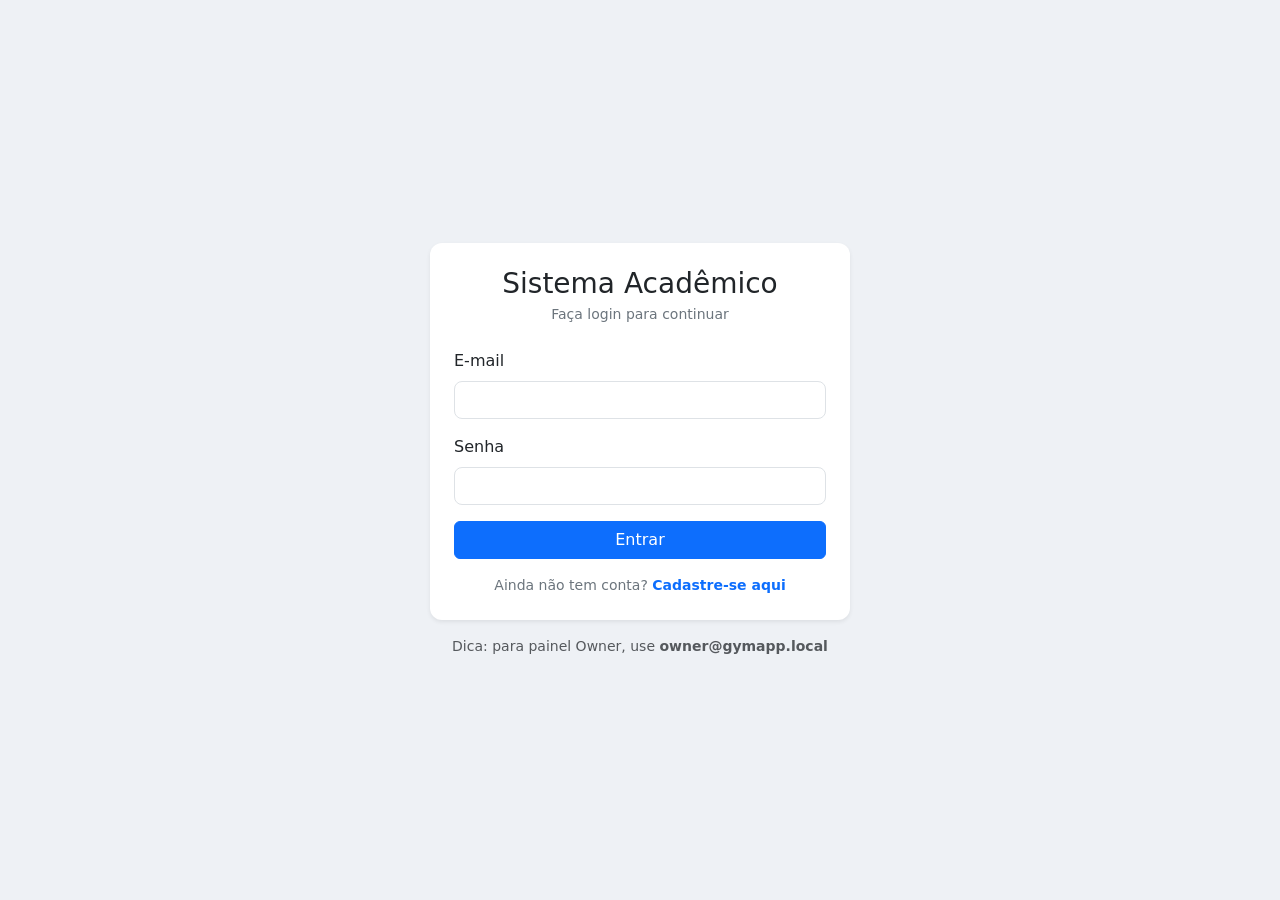
==== front/login.html @ 90d6e904 "first commit" ====
<!DOCTYPE html>
<html lang="pt-BR">
  <head>
    <meta charset="utf-8" />
    <meta name="viewport" content="width=device-width, initial-scale=1" />
    <title>Entrar — Academia MVP</title>
    <link
      href="https://cdn.jsdelivr.net/npm/bootstrap@5.3.3/dist/css/bootstrap.min.css"
      rel="stylesheet"
    />
    <style>
      body {
        background: #eef1f5;
      }
      .auth-card {
        max-width: 420px;
        border: 0;
        border-radius: 12px;
      }
      .auth-card .form-control {
        border-radius: 8px;
      }
    </style>
  </head>
  <body>
    <div class="container min-vh-100 d-flex align-items-center justify-content-center py-4">
      <div class="w-100" style="max-width: 460px">
        <form id="form" class="card shadow-sm auth-card mx-auto">
          <div class="card-body p-4">
            <h1 class="h3 text-center mb-1">Sistema Acadêmico</h1>
            <p class="text-center text-secondary small mb-4">Faça login para continuar</p>
            <div id="alert" class="alert alert-danger d-none" role="alert"></div>
            <div class="mb-3">
              <label class="form-label" for="email">E-mail</label>
              <input class="form-control" type="email" id="email" required autocomplete="username" />
            </div>
            <div class="mb-3">
              <label class="form-label" for="password">Senha</label>
              <input
                class="form-control"
                type="password"
                id="password"
                required
                autocomplete="current-password"
              />
            </div>
            <button type="submit" class="btn btn-primary w-100">Entrar</button>
            <p class="text-center text-secondary mt-3 mb-0 small">
              Ainda não tem conta?
              <a href="register.html" class="text-decoration-none fw-semibold">Cadastre-se aqui</a>
            </p>
          </div>
        </form>
        <p class="text-center text-muted mt-3 mb-0 small">
          Dica: para painel Owner, use <strong>owner@gymapp.local</strong>
        </p>
      </div>
    </div>
    <script src="assets/js/api.js"></script>
    <script>
      (async function () {
        try {
          const me = await getMe();
          if (me.user.role === 'owner') {
            window.location.href = 'owner.html';
            return;
          }
          window.location.href = 'member.html';
        } catch {
          /* não logado */
        }
      })();

      const alertEl = document.getElementById('alert');
      document.getElementById('form').addEventListener('submit', async (e) => {
        e.preventDefault();
        alertEl.classList.add('d-none');
        const email = document.getElementById('email').value.trim();
        const password = document.getElementById('password').value;
        try {
          const data = await apiJson('/auth/login', {
            method: 'POST',
            body: { email, password },
          });
          if (data.user.role === 'owner') {
            window.location.href = 'owner.html';
          } else {
            window.location.href = 'member.html';
          }
        } catch (err) {
          alertEl.textContent = err.message || 'Falha no login';
          alertEl.classList.remove('d-none');
        }
      });
    </script>
  </body>
</html>
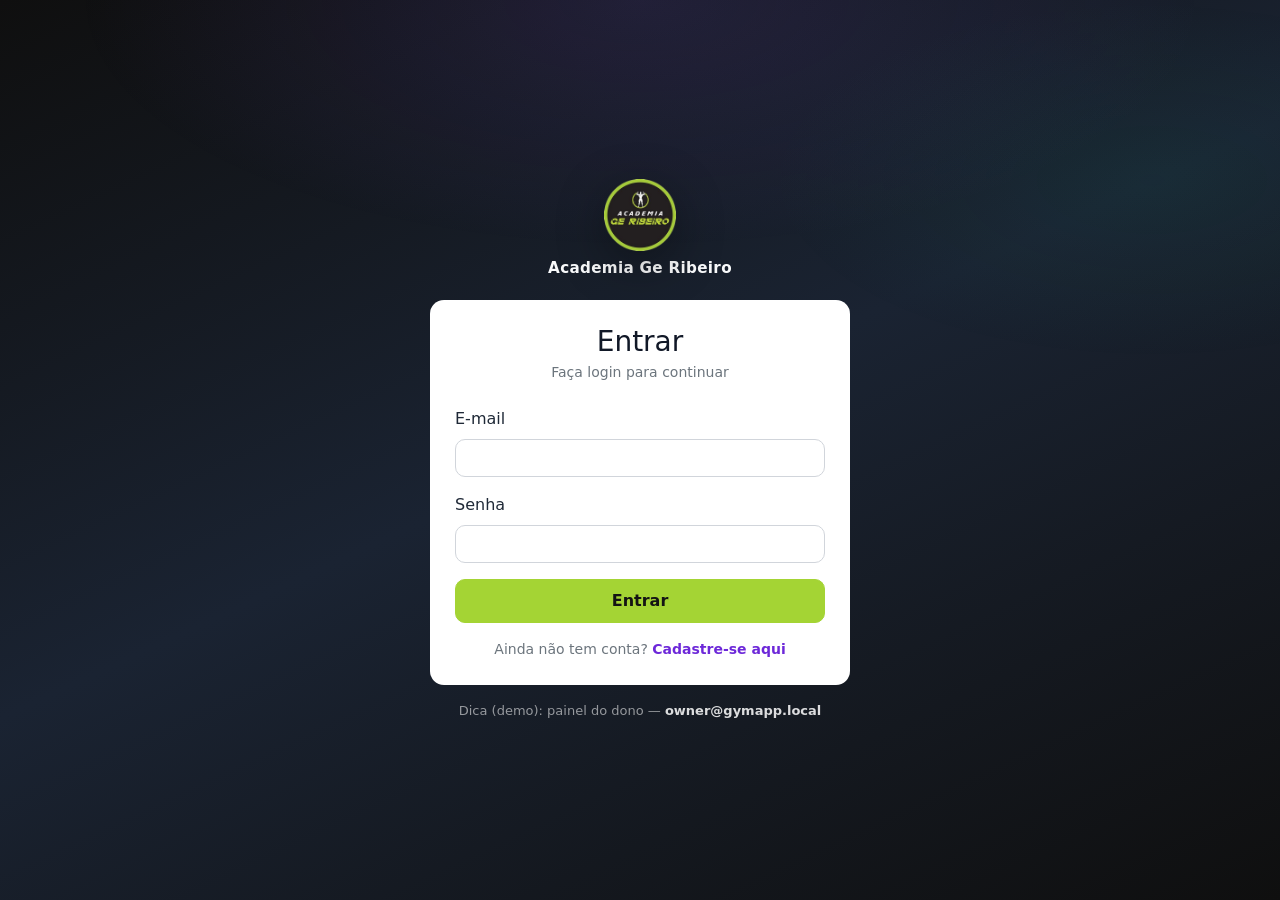
==== commit 38d1dc65: "feat(front): integra landing, auth e painéis ao branding e aos temas" ====
--- a/front/login.html
+++ b/front/login.html
@@ -3,31 +3,29 @@
   <head>
     <meta charset="utf-8" />
     <meta name="viewport" content="width=device-width, initial-scale=1" />
-    <title>Entrar — Academia MVP</title>
+    <title>Entrar — Academia Ge Ribeiro</title>
+    <link rel="icon" href="assets/branding/geribeiro/geribeiro.png" type="image/png" sizes="any" />
+    <link rel="apple-touch-icon" href="assets/branding/geribeiro/geribeiro.png" />
     <link
       href="https://cdn.jsdelivr.net/npm/bootstrap@5.3.3/dist/css/bootstrap.min.css"
       rel="stylesheet"
     />
-    <style>
-      body {
-        background: #eef1f5;
-      }
-      .auth-card {
-        max-width: 420px;
-        border: 0;
-        border-radius: 12px;
-      }
-      .auth-card .form-control {
-        border-radius: 8px;
-      }
-    </style>
+    <link href="assets/css/theme-auth.css" rel="stylesheet" />
   </head>
-  <body>
-    <div class="container min-vh-100 d-flex align-items-center justify-content-center py-4">
+  <body class="auth-page">
+    <div
+      class="container min-vh-100 d-flex align-items-center justify-content-center py-4 auth-wrap"
+    >
       <div class="w-100" style="max-width: 460px">
-        <form id="form" class="card shadow-sm auth-card mx-auto">
+        <div class="auth-brand">
+          <a href="index.html">
+            <img src="assets/branding/geribeiro/geribeiro.png" alt="Academia Ge Ribeiro" />
+          </a>
+          <div class="auth-brand-title">Academia Ge Ribeiro</div>
+        </div>
+        <form id="form" class="card auth-card mx-auto shadow-none">
           <div class="card-body p-4">
-            <h1 class="h3 text-center mb-1">Sistema Acadêmico</h1>
+            <h1 class="h3 text-center mb-1">Entrar</h1>
             <p class="text-center text-secondary small mb-4">Faça login para continuar</p>
             <div id="alert" class="alert alert-danger d-none" role="alert"></div>
             <div class="mb-3">
@@ -44,15 +42,15 @@
                 autocomplete="current-password"
               />
             </div>
-            <button type="submit" class="btn btn-primary w-100">Entrar</button>
+            <button type="submit" class="btn btn-auth-primary w-100">Entrar</button>
             <p class="text-center text-secondary mt-3 mb-0 small">
               Ainda não tem conta?
               <a href="register.html" class="text-decoration-none fw-semibold">Cadastre-se aqui</a>
             </p>
           </div>
         </form>
-        <p class="text-center text-muted mt-3 mb-0 small">
-          Dica: para painel Owner, use <strong>owner@gymapp.local</strong>
+        <p class="text-center auth-footer-note mt-3 mb-0">
+          Dica (demo): painel do dono — <strong>owner@gymapp.local</strong>
         </p>
       </div>
     </div>
--- a/front/assets/css/theme-auth.css
+++ b/front/assets/css/theme-auth.css
@@ -0,0 +1,134 @@
+/* Login / cadastro — alinhado à landing (Ge Ribeiro + toques Next Wave) */
+:root {
+  --auth-bg-dark: #121212;
+  --gr-accent: #a4d434;
+  --gr-accent-hover: #bfe043;
+  --nw-purple-deep: #6d28d9;
+  --nw-gradient: linear-gradient(90deg, #8b5cf6 0%, #22d3ee 42%, #10b981 100%);
+}
+
+body.auth-page {
+  min-height: 100vh;
+  margin: 0;
+  font-family: system-ui, -apple-system, "Segoe UI", Roboto, "Helvetica Neue", Arial, sans-serif;
+  color: #e5e7eb;
+  background: linear-gradient(155deg, #0f0f0f 0%, #1a2332 48%, #0f0f0f 100%);
+}
+
+body.auth-page::before {
+  content: "";
+  position: fixed;
+  inset: 0;
+  pointer-events: none;
+  background:
+    radial-gradient(ellipse 80% 50% at 50% 0%, rgba(139, 92, 246, 0.12), transparent 55%),
+    radial-gradient(ellipse 60% 40% at 90% 20%, rgba(16, 185, 129, 0.06), transparent 50%);
+  z-index: 0;
+}
+
+.auth-page .auth-wrap {
+  position: relative;
+  z-index: 1;
+}
+
+.auth-brand {
+  text-align: center;
+  margin-bottom: 1.25rem;
+}
+
+.auth-brand a {
+  text-decoration: none;
+  color: inherit;
+  display: inline-block;
+}
+
+.auth-brand img {
+  height: 72px;
+  width: auto;
+  filter: drop-shadow(0 12px 24px rgba(0, 0, 0, 0.35));
+}
+
+.auth-brand-title {
+  font-size: 0.95rem;
+  font-weight: 600;
+  letter-spacing: 0.02em;
+  color: #f9fafb;
+  margin-top: 0.35rem;
+}
+
+.auth-card {
+  max-width: 420px;
+  margin-left: auto;
+  margin-right: auto;
+  border: 1px solid rgba(255, 255, 255, 0.1);
+  border-radius: 14px;
+  background: #ffffff;
+  box-shadow: 0 24px 48px rgba(0, 0, 0, 0.35);
+}
+
+.auth-card.register-wide {
+  max-width: 460px;
+}
+
+.auth-card .card-body {
+  color: #1f2937;
+}
+
+.auth-card .form-label {
+  font-weight: 500;
+}
+
+.auth-card .form-control,
+.auth-card .form-select {
+  border-radius: 10px;
+  border-color: #d1d5db;
+}
+
+.auth-card .form-control:focus,
+.auth-card .form-select:focus {
+  border-color: rgba(139, 92, 246, 0.55);
+  box-shadow: 0 0 0 0.2rem rgba(139, 92, 246, 0.15);
+}
+
+.auth-card h1 {
+  color: #111827;
+}
+
+.btn-auth-primary {
+  --bs-btn-color: #141414;
+  --bs-btn-bg: var(--gr-accent);
+  --bs-btn-border-color: var(--gr-accent);
+  --bs-btn-hover-bg: var(--gr-accent-hover);
+  --bs-btn-hover-border-color: var(--gr-accent-hover);
+  --bs-btn-focus-shadow-rgb: 164, 212, 52;
+  font-weight: 600;
+  border-radius: 10px;
+  padding: 0.55rem 1rem;
+}
+
+.auth-card a:not(.btn) {
+  color: var(--nw-purple-deep);
+  font-weight: 600;
+}
+
+.auth-card a:not(.btn):hover {
+  color: #8b5cf6;
+}
+
+.auth-footer-note {
+  color: rgba(255, 255, 255, 0.55);
+  font-size: 0.8125rem;
+}
+
+.auth-footer-note strong {
+  color: rgba(255, 255, 255, 0.85);
+}
+
+.auth-back-link {
+  color: rgba(196, 181, 253, 0.95) !important;
+  font-weight: 600;
+}
+
+.auth-back-link:hover {
+  color: #fff !important;
+}
